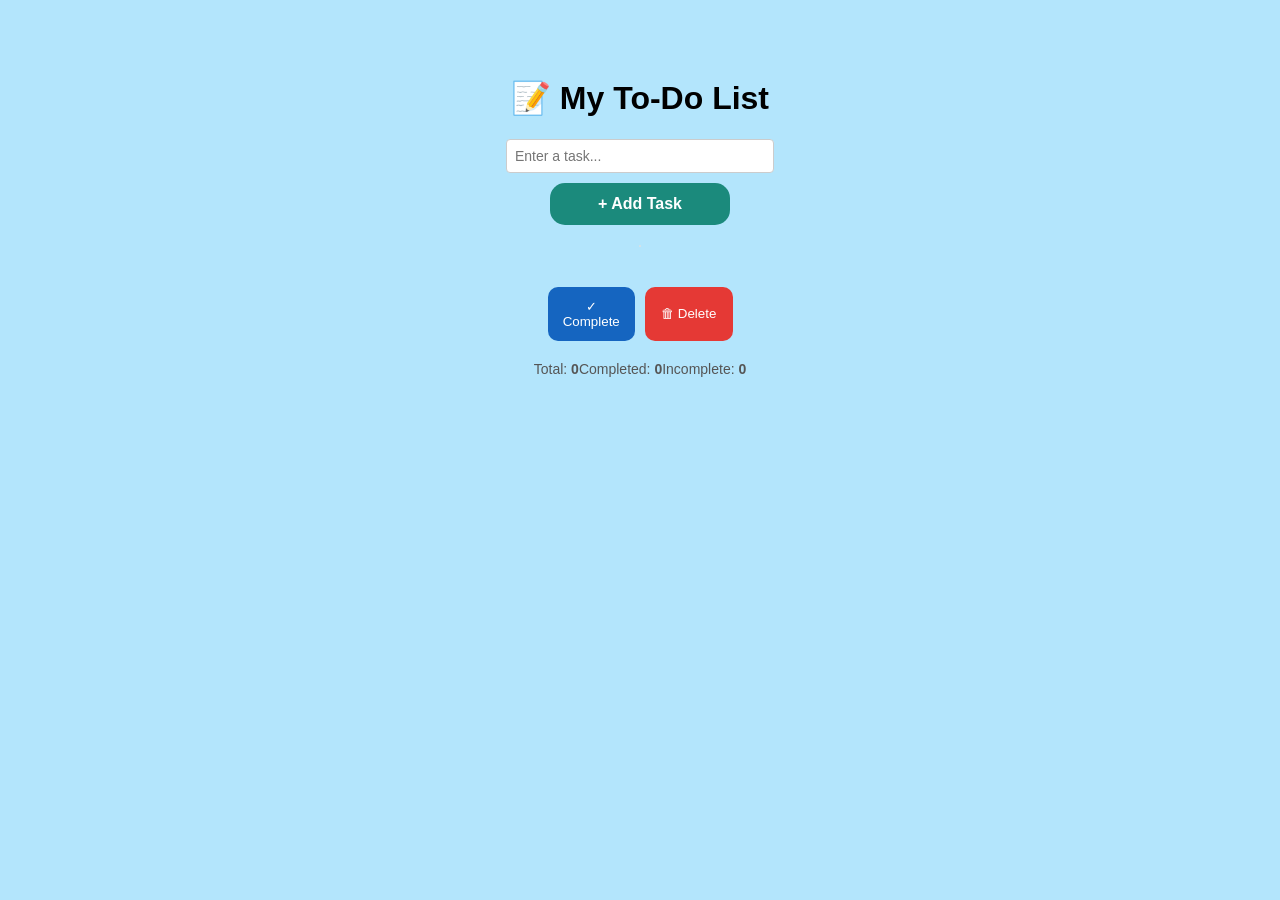
==== index.html @ ebf1ccf6 "Rename test.html to index.html" ====
<!DOCTYPE html>
<html lang="en">
<head>
    <meta charset="UTF-8">
    <title>Advanced To-Do List</title>
    <link rel="stylesheet" href="style.css">
</head>
<body>
    <div class="app-card">
        <h1>📝 My To-Do List</h1>
        
        <input type="text" id="task-input" placeholder="Enter a task...">
        <button id="add-btn">+ Add Task</button>

        <ul id="task-list">
            <!-- Tasks will appear here -->
        </ul>

        <div class="actions">
            <button id="complete-selected" class="btn-blue">✓ Complete</button>
            <button id="delete-selected" class="btn-red">🗑 Delete</button>
        </div>

        <div class="stats">
            <span>Total: <b id="total-count">0</b></span>
            <span>Completed: <b id="comp-count">0</b></span>
            <span>Incomplete: <b id="incomp-count">0</b></span>
        </div>
    </div>

    <script src="script.js"></script>
</body>
</html>
---- style.css ----
body { 
    background: #b3e5fc; 
    display: flex; 
    justify-content: center; 
    padding: 50px; 
    font-family: 'Segoe UI', sans-serif; 
}

/* Container must stack items vertically */
.app-card {
    display: flex;
    flex-direction: column;
    align-items: center; /* This keeps them both centered in the card */
}

/* 1. The Input Box (Wider) */
#task-input {
    width: 250px;           /* Wider than the button */
    padding: 8px;
    margin-bottom: 10px;    /* Space between input and button */
    border: 1px solid #ccc;
    border-radius: 4px;
    font-size: 14px;
}

/* 2. The Green Button (Smaller/Narrower) */
#add-btn {
    width: 180px;           /* Narrower than the input box above it */
    background-color: #1b8a7c; 
    color: white;
    padding: 12px;
    border: none;
    border-radius: 15px;    /* The rounded pill shape from your photo */
    font-weight: bold;
    cursor: pointer;
    font-size: 16px;
}

#add-btn:hover {
    background-color: #156d62;
}


ul {
    list-style: none;
    padding: 0;
    margin: 20px 0;
    border: 1.5px solid #e0e0e0; /* The outer border */
    border-radius: 8px;         /* Rounded corners for the whole list */
    background: white;
    overflow: hidden;           /* Keeps the top and bottom items rounded */
}


li {
    display: flex;
    align-items: center;
    padding: 12px 15px;
    border-bottom: 1.5px solid #e0e0e0; /* The divider lines */
    gap: 12px;                          /* Space between checkbox and text */
}

/* Removes the divider line from the very last task */
li:last-child {
    border-bottom: none;
}

/* Aligns text to the left as seen in the photo */
.task-text {
    flex: 1;
    text-align: left; 
    font-size: 18px;
    font-weight: 500;
    color: #333;
}


.edit-btn { cursor: pointer; opacity: 0.6; transition: 0.2s; }
.edit-btn:hover { opacity: 1; transform: scale(1.2); }

.actions { display: flex; gap: 10px; margin-top: 20px; }
.actions button { flex: 1; padding: 12px; color: white; border: none; border-radius: 10px; cursor: pointer; }
.btn-blue { background: #1565c0; }
.btn-red { background: #e53935; }

.stats { margin-top: 20px; display: flex; justify-content: space-between; font-size: 14px; color: #555; }
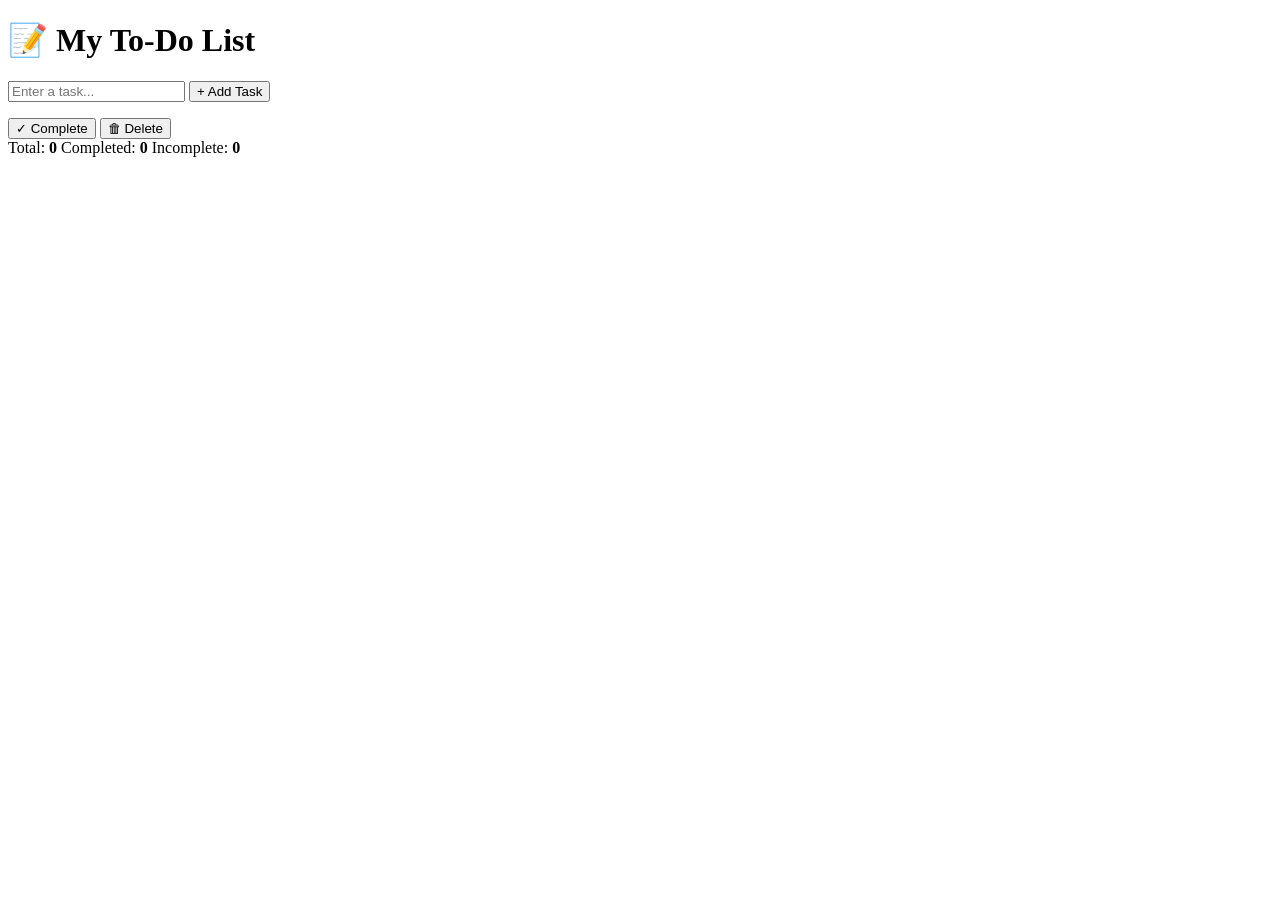
==== commit e06fda06: "Update index.html" ====
--- a/index.html
+++ b/index.html
@@ -1,9 +1,18 @@
 <!DOCTYPE html>
 <html lang="en">
 <head>
-    <meta charset="UTF-8">
-    <title>Advanced To-Do List</title>
-    <link rel="stylesheet" href="style.css">
+   <!-- Makes it open without the browser URL bar (iOS) -->
+<meta name="apple-mobile-web-app-capable" content="yes">
+<meta name="apple-mobile-web-app-status-bar-style" content="black-translucent">
+<meta name="apple-mobile-web-app-title" content="My ToDo">
+
+<!-- The Real App Icon (Upload your icon.png to GitHub) -->
+<link rel="apple-touch-icon" href="icon.png">
+<link rel="icon" type="image/png" href="icon.png">
+
+<!-- Sets the status bar color on Android -->
+<meta name="theme-color" content="#1b8a7c">
+
 </head>
 <body>
     <div class="app-card">
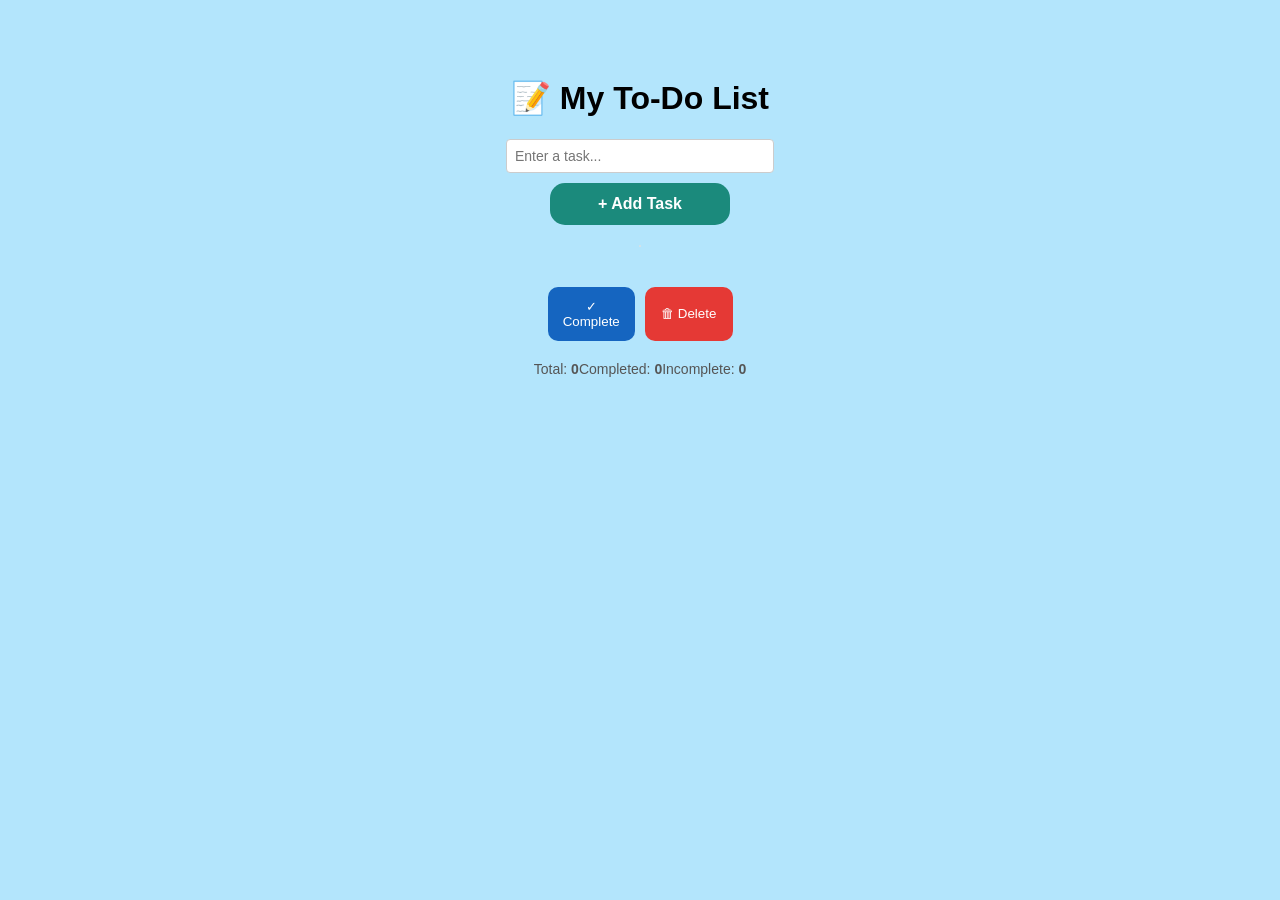
==== commit b0e1a215: "Add files via upload" ====
--- a/index.html
+++ b/index.html
@@ -1,18 +1,16 @@
 <!DOCTYPE html>
 <html lang="en">
 <head>
-   <!-- Makes it open without the browser URL bar (iOS) -->
-<meta name="apple-mobile-web-app-capable" content="yes">
-<meta name="apple-mobile-web-app-status-bar-style" content="black-translucent">
-<meta name="apple-mobile-web-app-title" content="My ToDo">
+    <link rel="manifest" href="manifest.json">
+<script>
+  if('serviceWorker' in navigator) {
+    navigator.serviceWorker.register('sw.js');
+  }
+</script>
 
-<!-- The Real App Icon (Upload your icon.png to GitHub) -->
-<link rel="apple-touch-icon" href="icon.png">
-<link rel="icon" type="image/png" href="icon.png">
-
-<!-- Sets the status bar color on Android -->
-<meta name="theme-color" content="#1b8a7c">
-
+    <meta charset="UTF-8">
+    <title>Advanced To-Do List</title>
+    <link rel="stylesheet" href="style.css">
 </head>
 <body>
     <div class="app-card">
--- a/style.css
+++ b/style.css
@@ -0,0 +1,86 @@
+body { 
+    background: #b3e5fc; 
+    display: flex; 
+    justify-content: center; 
+    padding: 50px; 
+    font-family: 'Segoe UI', sans-serif; 
+}
+
+/* Container must stack items vertically */
+.app-card {
+    display: flex;
+    flex-direction: column;
+    align-items: center; /* This keeps them both centered in the card */
+}
+
+/* 1. The Input Box (Wider) */
+#task-input {
+    width: 250px;           /* Wider than the button */
+    padding: 8px;
+    margin-bottom: 10px;    /* Space between input and button */
+    border: 1px solid #ccc;
+    border-radius: 4px;
+    font-size: 14px;
+}
+
+/* 2. The Green Button (Smaller/Narrower) */
+#add-btn {
+    width: 180px;           /* Narrower than the input box above it */
+    background-color: #1b8a7c; 
+    color: white;
+    padding: 12px;
+    border: none;
+    border-radius: 15px;    /* The rounded pill shape from your photo */
+    font-weight: bold;
+    cursor: pointer;
+    font-size: 16px;
+}
+
+#add-btn:hover {
+    background-color: #156d62;
+}
+
+
+ul {
+    list-style: none;
+    padding: 0;
+    margin: 20px 0;
+    border: 1.5px solid #e0e0e0; /* The outer border */
+    border-radius: 8px;         /* Rounded corners for the whole list */
+    background: white;
+    overflow: hidden;           /* Keeps the top and bottom items rounded */
+}
+
+
+li {
+    display: flex;
+    align-items: center;
+    padding: 12px 15px;
+    border-bottom: 1.5px solid #e0e0e0; /* The divider lines */
+    gap: 12px;                          /* Space between checkbox and text */
+}
+
+/* Removes the divider line from the very last task */
+li:last-child {
+    border-bottom: none;
+}
+
+/* Aligns text to the left as seen in the photo */
+.task-text {
+    flex: 1;
+    text-align: left; 
+    font-size: 18px;
+    font-weight: 500;
+    color: #333;
+}
+
+
+.edit-btn { cursor: pointer; opacity: 0.6; transition: 0.2s; }
+.edit-btn:hover { opacity: 1; transform: scale(1.2); }
+
+.actions { display: flex; gap: 10px; margin-top: 20px; }
+.actions button { flex: 1; padding: 12px; color: white; border: none; border-radius: 10px; cursor: pointer; }
+.btn-blue { background: #1565c0; }
+.btn-red { background: #e53935; }
+
+.stats { margin-top: 20px; display: flex; justify-content: space-between; font-size: 14px; color: #555; }
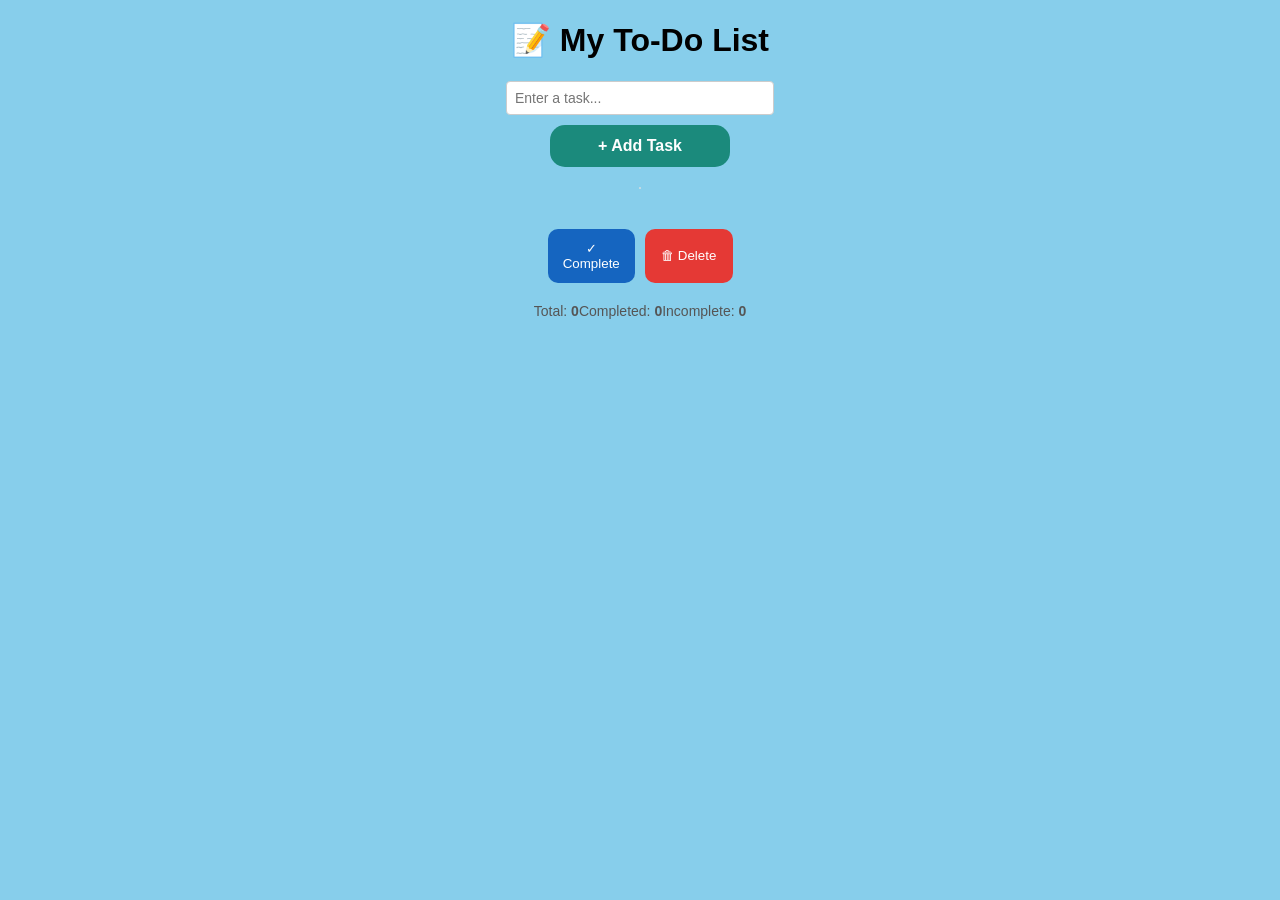
==== commit 9cd4b7e9: "Update index.html" ====
--- a/index.html
+++ b/index.html
@@ -1,7 +1,22 @@
 <!DOCTYPE html>
 <html lang="en">
 <head>
-    <link rel="manifest" href="manifest.json">
+     <link rel="manifest" href="manifest.json">
+<meta name="theme-color" content="#4CAF50">
+   <meta name="viewport" content="width=device-width, initial-scale=1.0">
+     <!-- This is what shows up in the blue link -->
+<title>TODO - Simple Task Management for Daily & Weekly Planning</title>
+
+<!-- This is the grey description text below the link -->
+<meta name="description" content="Free forever. No credit card required. The effortless way to plan your week and execute your day—all in one beautifully simple app.">
+
+<!-- Social Media Previews (WhatsApp, Facebook, etc.) -->
+<meta property="og:title" content="TODO - Simple Task Management">
+<meta property="og:description" content="Plan your week and execute your day—all in one simple app.">
+<meta property="og:image" content="icon-512.png">
+<meta property="og:url" content="https://github.io">
+
+
 <script>
   if('serviceWorker' in navigator) {
     navigator.serviceWorker.register('sw.js');
--- a/style.css
+++ b/style.css
@@ -1,10 +1,25 @@
-body { 
-    background: #b3e5fc; 
-    display: flex; 
-    justify-content: center; 
-    padding: 50px; 
-    font-family: 'Segoe UI', sans-serif; 
+/* 1. Reset margins and set the background for the whole screen */
+body {
+    margin: 0;
+    padding: 0;
+    width: 100%;
+    min-height: 100vh;
+    display: flex;
+    flex-direction: column;
+    align-items: center;
+    background-color: #87CEEB; /* Your light blue color */
+    font-family: Arial, sans-serif;
 }
+
+/* 2. Make the container wider for mobile screens */
+.container {
+    width: 90%; 
+    max-width: 400px;
+    margin-top: 20px;
+    text-align: center;
+}
+
+
 
 /* Container must stack items vertically */
 .app-card {
@@ -84,3 +99,4 @@
 .btn-red { background: #e53935; }
 
 .stats { margin-top: 20px; display: flex; justify-content: space-between; font-size: 14px; color: #555; }
+
